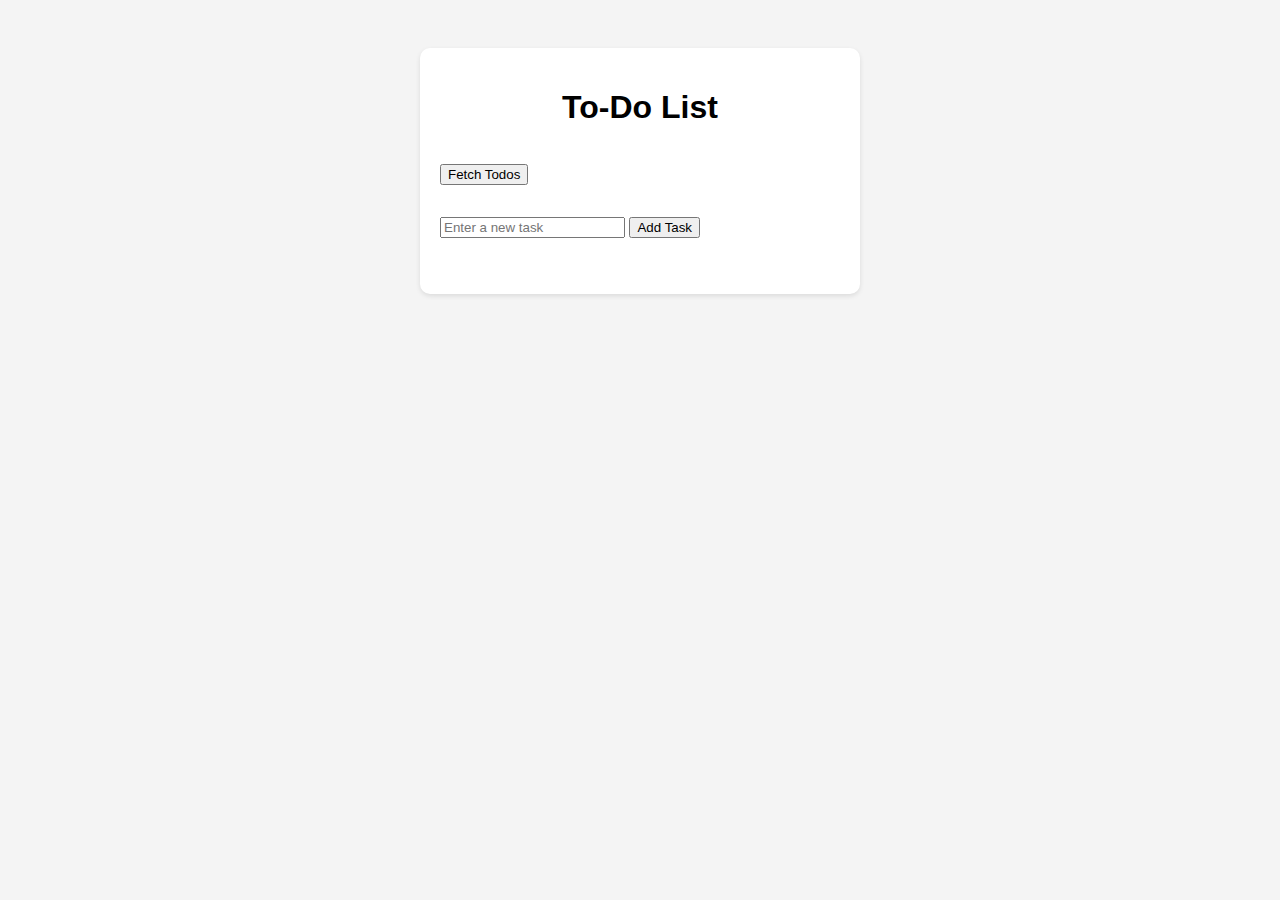
==== index.html @ bc6eeb9e "feat: todo list complete" ====
<!DOCTYPE html>
<html lang="en">
<head>
  <meta charset="UTF-8">
  <meta name="viewport" content="width=device-width, initial-scale=1.0">
  <title>To-Do List</title>
  <link rel="stylesheet" href="./assets/css/style.css">
</head>
<body>
  <div class="app">
    <h1>To-Do List</h1>
    <button id="fetch-todos">Fetch Todos</button>
    <form id="add-task-form">
      <input type="text" id="new-task-input" placeholder="Enter a new task" required />
      <button type="submit">Add Task</button>
    </form>
    <ul id="task-list">
    </ul>
  </div>
  <script src="./assets/js/main.js"></script>
</body>
</html>
---- assets/css/style.css ----
body {
    font-family: Arial, sans-serif;
    margin: 3rem 0rem;
    padding: 0;
    display: flex;
    justify-content: center;
    align-items: center;
    /* height: 100vh; */
    background-color: #f4f4f4;
  }
  
  .app {
    width: 90%;
    max-width: 400px;
    background: white;
    padding: 20px;
    border-radius: 10px;
    box-shadow: 0 2px 5px rgba(0, 0, 0, 0.1);

  }
  
  h1 {
    text-align: center;
  }
  
  #task-list {
    list-style-type: none;
    padding: 0;
    margin-top: 20px;
  }
  
  #task-list li {
    display: flex;
    justify-content: space-between;
    align-items: center;
    background: #f9f9f9;
    padding: 10px;
    margin-bottom: 10px;
    border: 1px solid #ddd;
    border-radius: 5px;
  }
  
  .completed {
    text-decoration: line-through;
    color: red;
  }
  
  button {
    cursor: pointer;
    margin: 1rem 0px;
  }

  #error {
    color: red;
  }
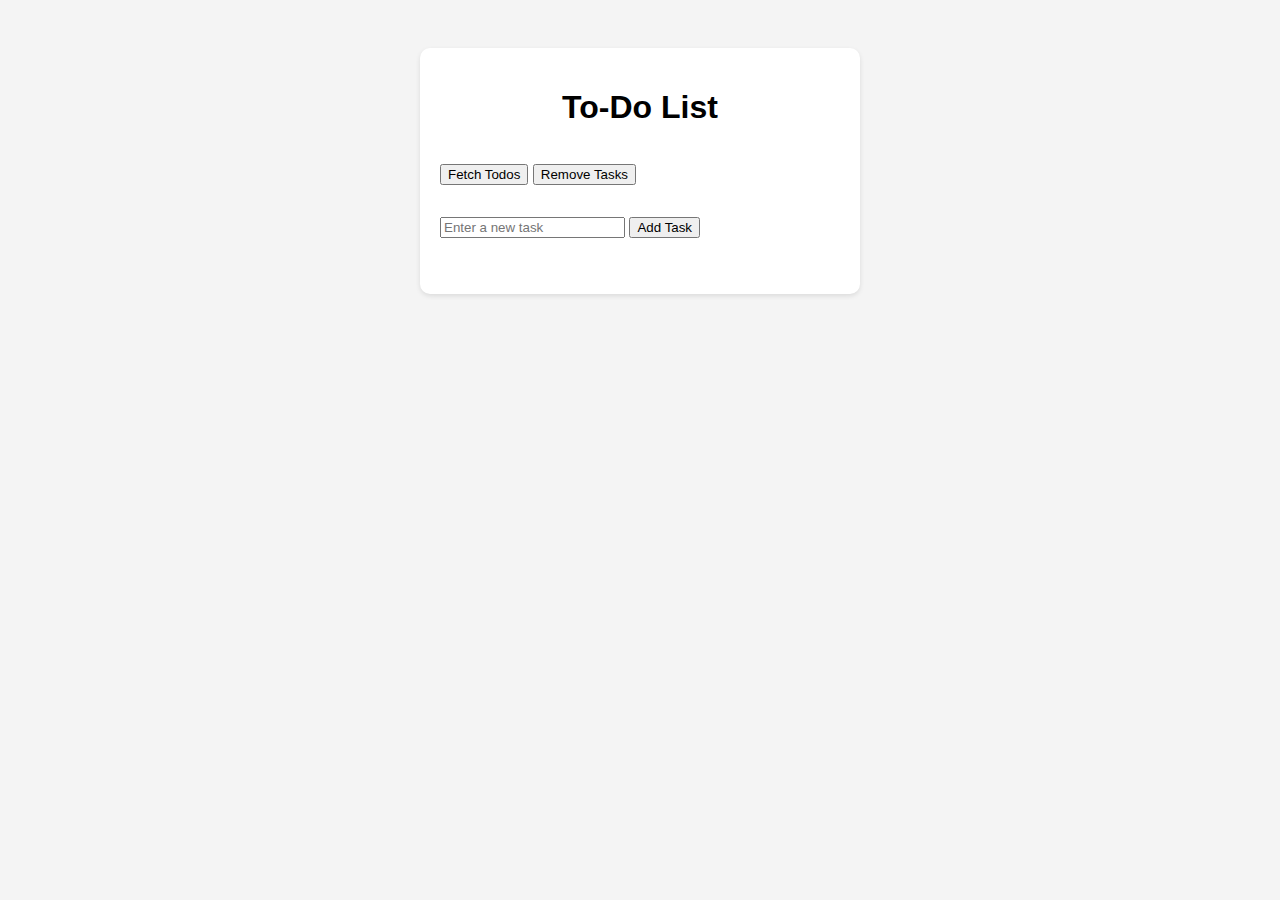
==== commit 387dd270: "feat: remove tasks" ====
--- a/index.html
+++ b/index.html
@@ -10,6 +10,8 @@
   <div class="app">
     <h1>To-Do List</h1>
     <button id="fetch-todos">Fetch Todos</button>
+    <button id="remove-tasks">Remove Tasks</button>
+
     <form id="add-task-form">
       <input type="text" id="new-task-input" placeholder="Enter a new task" required />
       <button type="submit">Add Task</button>
@@ -17,6 +19,6 @@
     <ul id="task-list">
     </ul>
   </div>
-  <script src="./assets/js/main.js"></script>
+  <script type="module" src="./assets/js/main.js"></script>
 </body>
 </html>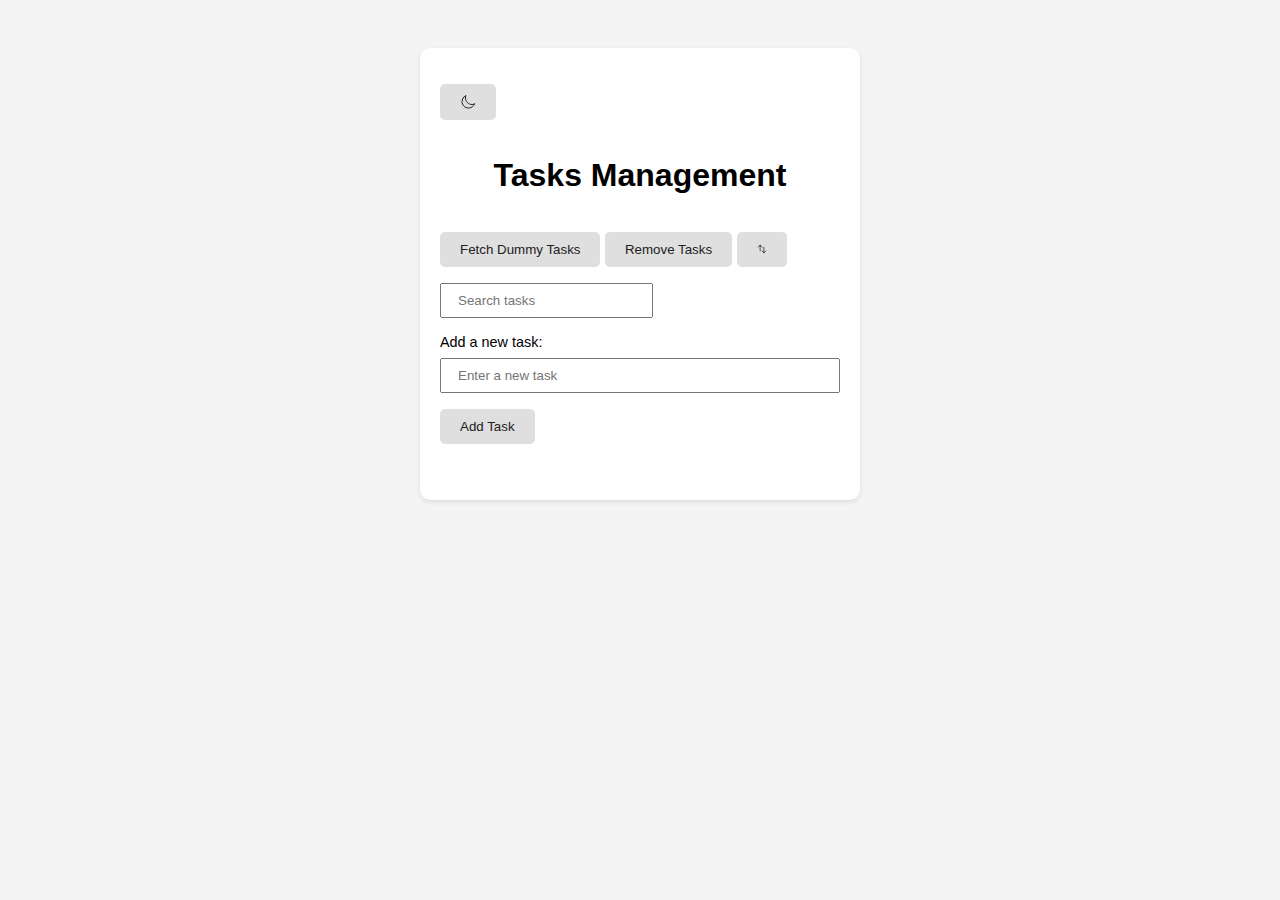
==== commit 6f1e3951: "todo with state management" ====
--- a/index.html
+++ b/index.html
@@ -7,14 +7,34 @@
   <link rel="stylesheet" href="./assets/css/style.css">
 </head>
 <body>
-  <div class="app">
-    <h1>To-Do List</h1>
-    <button id="fetch-todos">Fetch Todos</button>
-    <button id="remove-tasks">Remove Tasks</button>
-
+  <div id="app">
+    <div>
+      <button class="button" id="theme-toggle">
+        <svg id="light-icon" xmlns="http://www.w3.org/2000/svg" fill="none" viewBox="0 0 24 24" stroke-width="1.5" stroke="currentColor" class="size-6">
+          <path stroke-linecap="round" stroke-linejoin="round" d="M21.752 15.002A9.72 9.72 0 0 1 18 15.75c-5.385 0-9.75-4.365-9.75-9.75 0-1.33.266-2.597.748-3.752A9.753 9.753 0 0 0 3 11.25C3 16.635 7.365 21 12.75 21a9.753 9.753 0 0 0 9.002-5.998Z" />
+        </svg>
+        <svg id="dark-icon" xmlns="http://www.w3.org/2000/svg" fill="none" viewBox="0 0 24 24" stroke-width="1.5" stroke="currentColor" class="size-6">
+          <path stroke-linecap="round" stroke-linejoin="round" d="M12 3v2.25m6.364.386-1.591 1.591M21 12h-2.25m-.386 6.364-1.591-1.591M12 18.75V21m-4.773-4.227-1.591 1.591M5.25 12H3m4.227-4.773L5.636 5.636M15.75 12a3.75 3.75 0 1 1-7.5 0 3.75 3.75 0 0 1 7.5 0Z" />
+        </svg>
+      </button>
+    </div>
+    <h1>Tasks Management</h1>
+    <button class="button" id="fetch-todos">Fetch Dummy Tasks</button>
+    <button class="button" id="remove-tasks">Remove Tasks</button>
+    <button class="button" id="up-down-tasks">
+      <img src="./assets/icons/up-down.svg" alt="up-down-icon" width="10" height="10"/>
+    </button>
+    <form id="search-form">
+<!--      <label for="search-input" style="display: none">Search</label>-->
+      <input type="text" id="search-input" placeholder="Search tasks"/>
+<!--      <button class="button" type="submit" id="search-button">Search</button>-->
+    </form>
     <form id="add-task-form">
+      <div class="add-task">
+      <label for="new-task-input">Add a new task:</label>
       <input type="text" id="new-task-input" placeholder="Enter a new task" required />
-      <button type="submit">Add Task</button>
+      </div>
+      <button class="button" type="submit">Add Task</button>
     </form>
     <ul id="task-list">
     </ul>
--- a/assets/css/style.css
+++ b/assets/css/style.css
@@ -9,14 +9,14 @@
     background-color: #f4f4f4;
   }
   
-  .app {
+  #app {
     width: 90%;
     max-width: 400px;
     background: white;
     padding: 20px;
     border-radius: 10px;
     box-shadow: 0 2px 5px rgba(0, 0, 0, 0.1);
-
+    color: #212121;
   }
   
   h1 {
@@ -38,6 +38,7 @@
     margin-bottom: 10px;
     border: 1px solid #ddd;
     border-radius: 5px;
+      color: black;
   }
   
   .completed {
@@ -52,4 +53,79 @@
 
   #error {
     color: red;
-  }+  }
+#add-task-form {
+    margin: 1rem 0;
+}
+ .add-task label {
+    font-size: .9rem;
+    font-weight: 500;
+     margin-bottom: .5rem;
+  }
+
+ .add-task {
+   display: flex;
+   flex-direction: column;
+ }
+
+ #search-container{
+     display: block;
+     gap: 1rem;
+ }
+
+/* Default Light Theme Styles */
+#app {
+    background-color: #ffffff;
+    color: #000000;
+}
+.task {
+    background-color: #f9f9f9;
+    border: 1px solid #dddddd;
+}
+
+input {
+    padding: .5rem 1rem;
+}
+/* styles.css */
+button {
+    padding: 10px 20px;
+    cursor: pointer;
+    border: none;
+    border-radius: 5px;
+}
+
+button.dark-mode {
+    background-color: white; /* Dark mode button background */
+    color: black; /* Light text color */
+}
+button.dark-mode:hover {
+    background-color: #aaaaaa;
+}
+
+button {
+    background-color: #dfdfdf; /* Default light mode button background */
+    color: #212121; /* Default dark mode text color */
+}
+
+button:hover {
+    background-color: #29292950;
+    color: white;
+}
+
+/* Dark Theme Styles */
+#app.dark-mode {
+    background-color: black;
+    color: white;
+}
+
+/*.task.dark-mode {*/
+/*    background-color: #1e1e1e;*/
+/*    border: 1px solid #333333;*/
+/*    color: #212121;*/
+/*}*/
+
+#light-icon,#dark-icon {
+    width: 1rem;
+    height: 1rem;
+    display: none;
+}